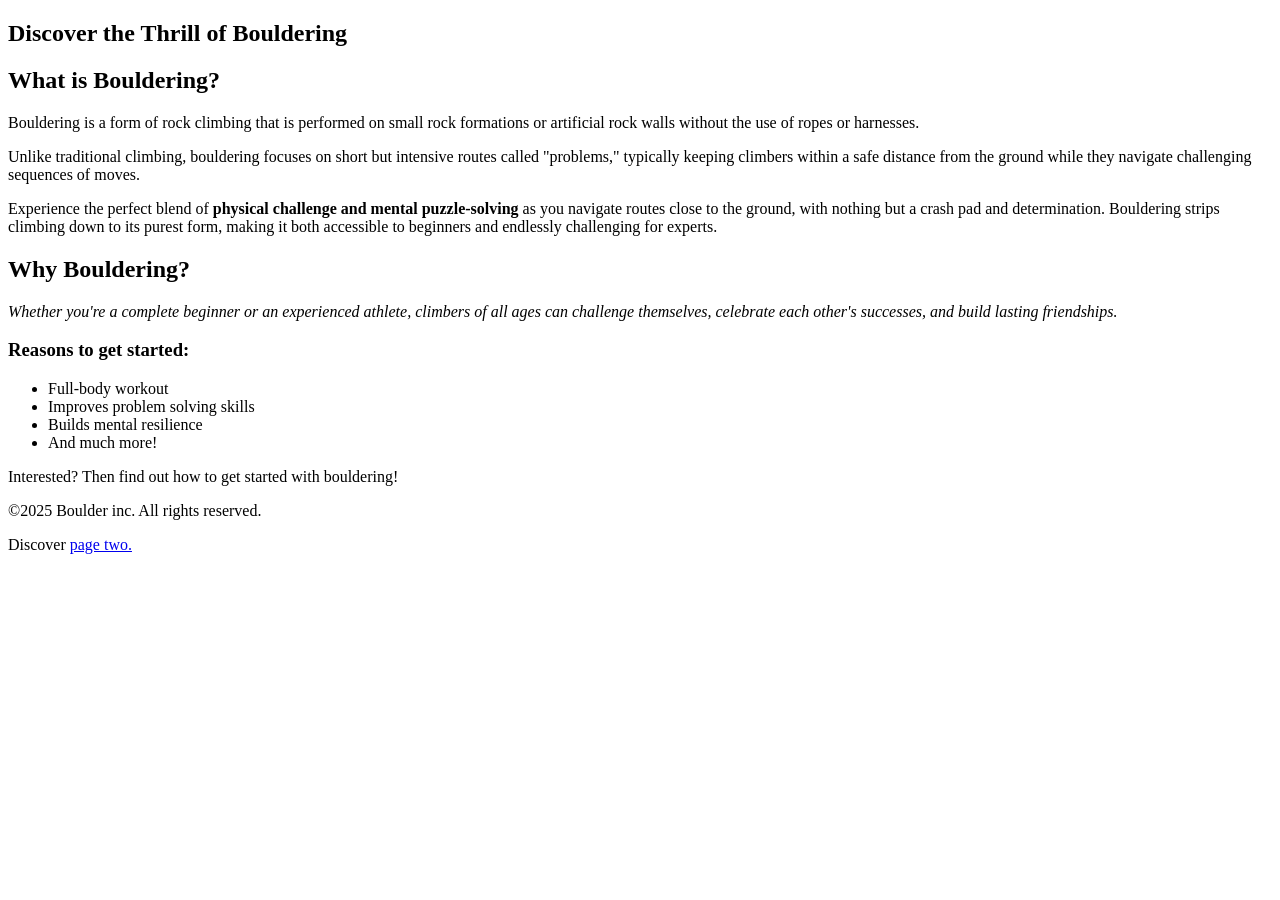
==== index.html @ ce85f535 "learn git" ====
<!DOCTYPE html>
<html>
    <head>
        <title>Website </title>
    </head>
     <body>
    <main> 
        <header>
            <!--logo here-->
        </header>
            <section>
            <h1>Discover the Thrill of Bouldering</h1>
            
        </section>
        <section>
            <h2>What is Bouldering?</h2>
        
                <p>Bouldering is a form of rock climbing that is performed on small rock formations or artificial rock walls without the use of ropes or harnesses. </p>
                <p>Unlike traditional climbing, bouldering focuses on short but intensive routes called "problems," typically keeping climbers within a safe distance from the ground while they navigate challenging sequences of moves.</p>
                <p>Experience the perfect blend of<strong> physical challenge and mental puzzle-solving </strong>as you navigate routes close to the ground, with nothing but a crash pad and determination. Bouldering strips climbing down to its purest form, making it both accessible to beginners and endlessly challenging for experts.</p>
        </section>
        <section>
            <h2>Why Bouldering?</h2> 
                <p><em>Whether you're a complete beginner or an experienced athlete, climbers of all ages can challenge themselves, celebrate each other's successes, and build lasting friendships.</em></p>
         </section>
         <section>
                <h3>Reasons to get started:</h3>
                    <ul>
                        <li>Full-body workout</li>
                        <li>Improves problem solving skills</li>
                        <li>Builds mental resilience</li>
                        <li>And much more!</li>
                    </ul> 
        </section>
    </main>
        <footer>
            <p>Interested? Then find out how to get started with bouldering!</p>     
            <p>©2025 Boulder inc. All rights reserved.</p>
        </footer>
    
        <p>Discover <a href="gettingstarted.html">page two.</a></p>

   
    </body>

</html>
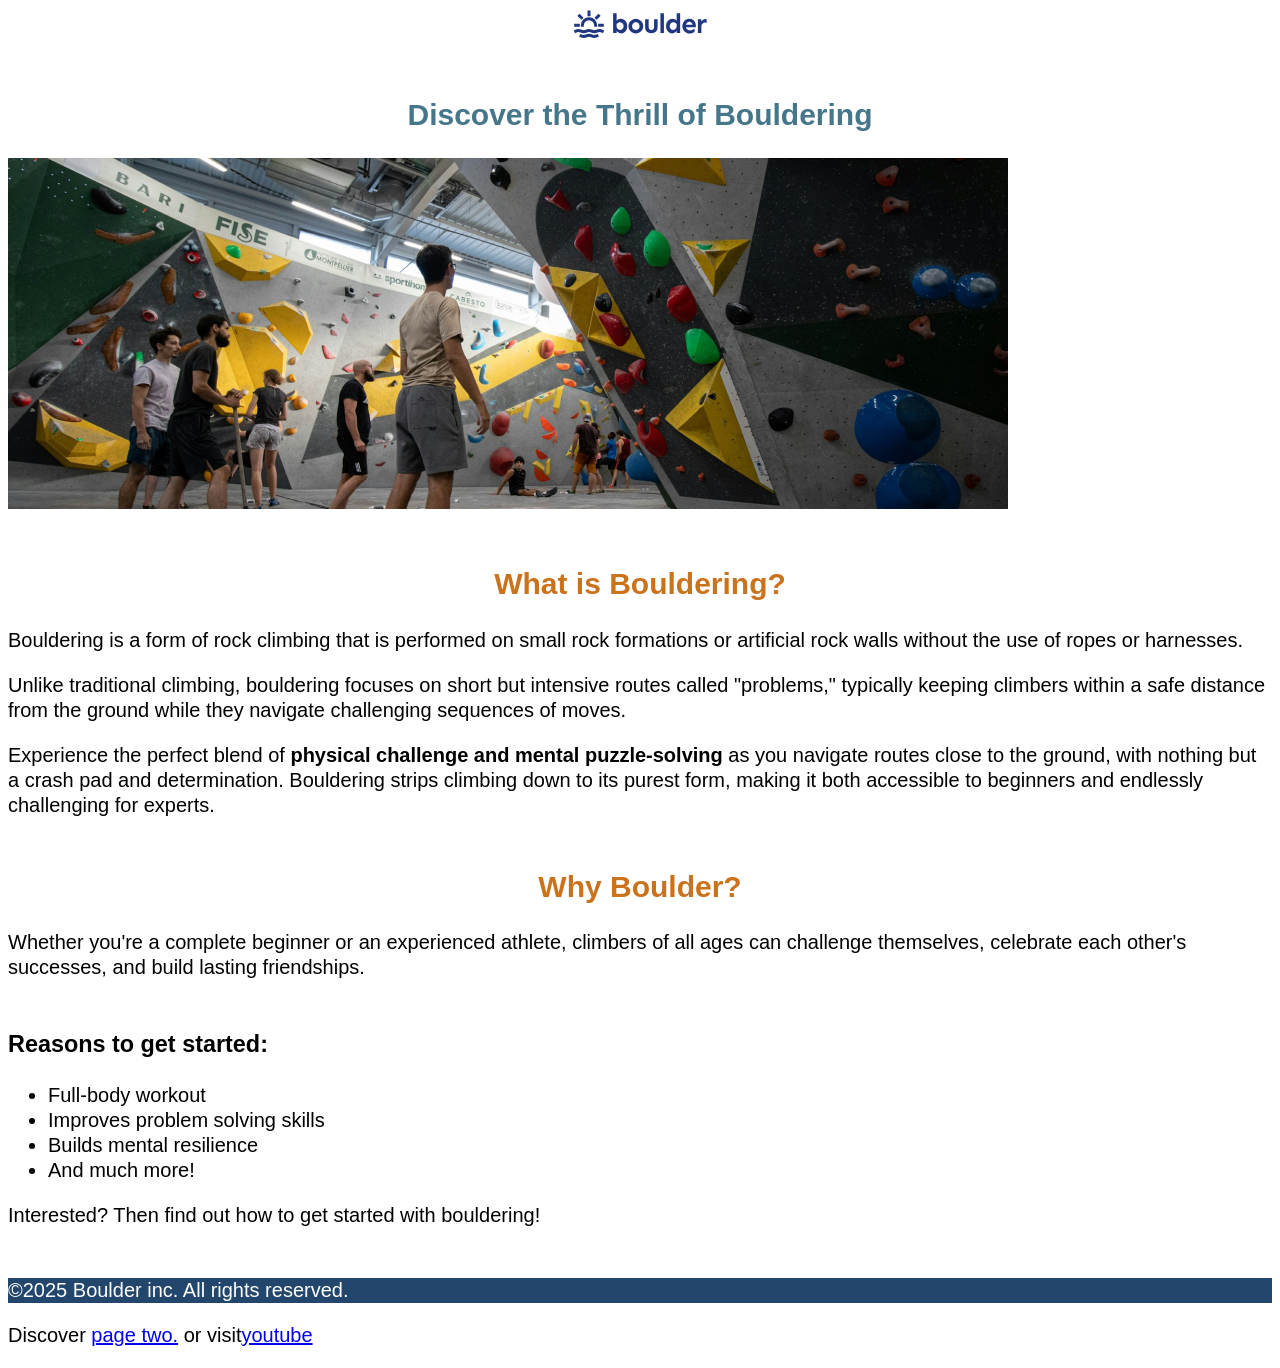
==== commit 779090c2: "added css" ====
--- a/index.html
+++ b/index.html
@@ -2,15 +2,16 @@
 <html>
     <head>
         <title>Website </title>
+        <link href="css/style.css" rel="stylesheet">
     </head>
      <body>
     <main> 
         <header>
-            <!--logo here-->
+            <img src="images/logo.svg" alt="logo">  
         </header>
             <section>
             <h1>Discover the Thrill of Bouldering</h1>
-            
+            <img src="images/bouldering-gym.jpg" alt="gym">
         </section>
         <section>
             <h2>What is Bouldering?</h2>
@@ -20,8 +21,8 @@
                 <p>Experience the perfect blend of<strong> physical challenge and mental puzzle-solving </strong>as you navigate routes close to the ground, with nothing but a crash pad and determination. Bouldering strips climbing down to its purest form, making it both accessible to beginners and endlessly challenging for experts.</p>
         </section>
         <section>
-            <h2>Why Bouldering?</h2> 
-                <p><em>Whether you're a complete beginner or an experienced athlete, climbers of all ages can challenge themselves, celebrate each other's successes, and build lasting friendships.</em></p>
+            <h2>Why Boulder?</h2> 
+                <p>Whether you're a complete beginner or an experienced athlete, climbers of all ages can challenge themselves, celebrate each other's successes, and build lasting friendships.</em></p>
          </section>
          <section>
                 <h3>Reasons to get started:</h3>
@@ -31,16 +32,17 @@
                         <li>Builds mental resilience</li>
                         <li>And much more!</li>
                     </ul> 
+                    <p>Interested? Then find out how to get started with bouldering!</p>
         </section>
     </main>
         <footer>
-            <p>Interested? Then find out how to get started with bouldering!</p>     
+             
             <p>©2025 Boulder inc. All rights reserved.</p>
         </footer>
     
-        <p>Discover <a href="gettingstarted.html">page two.</a></p>
+        
 
    
     </body>
-
+<p>Discover <a href="gettingstarted.html">page two.</a> or visit<a href="https://youtube.com">youtube</a></p>
 </html>
--- a/css/style.css
+++ b/css/style.css
@@ -0,0 +1,27 @@
+body{
+    font-family: sans-serif;
+    font-size: 1.25rem;
+    line-height:1.25;
+
+}
+
+h1{
+    color:#467689;
+    text-align: center;
+    
+    
+}
+h2{
+    text-align: center;
+    color: #cb721c;
+}
+footer{
+    background-color: #22466C;
+    color: #FFFFFF;
+}
+header{
+    text-align: center;
+}
+section{
+   margin-block: 50px;
+}
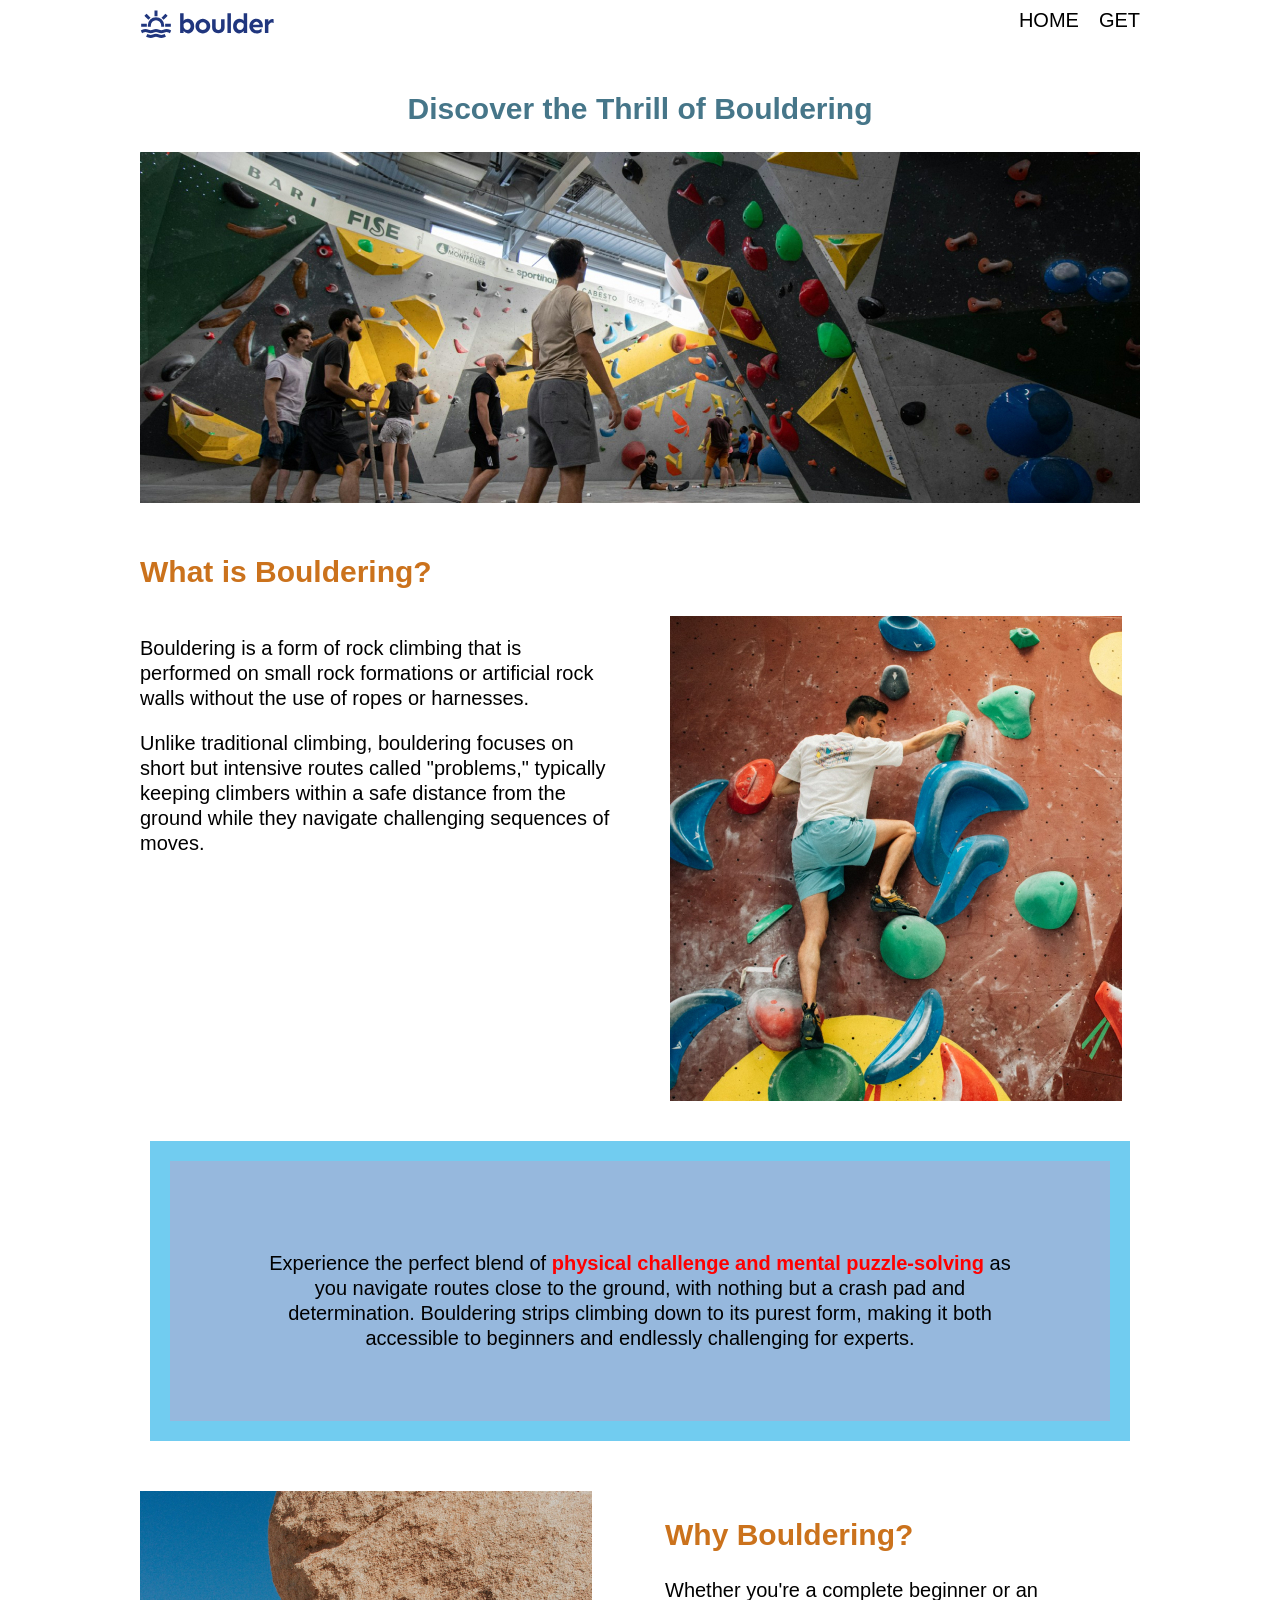
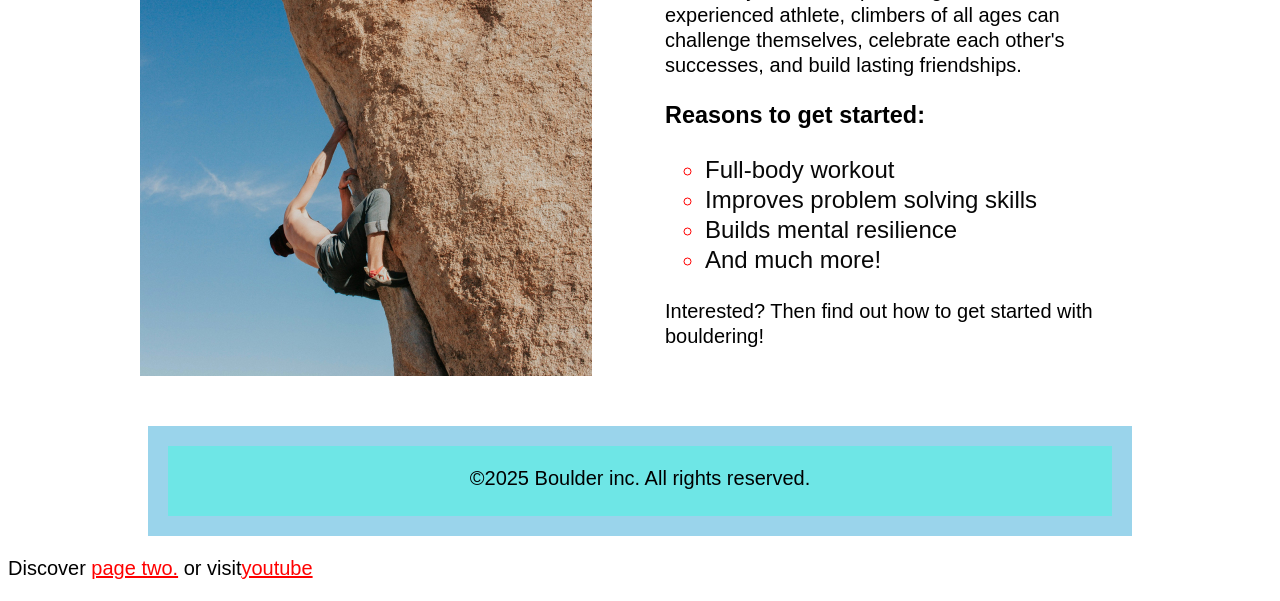
==== commit 7a4d17fb: "html and css" ====
--- a/index.html
+++ b/index.html
@@ -4,35 +4,62 @@
         <title>Website </title>
         <link href="css/style.css" rel="stylesheet">
     </head>
+    <style>
+        p{
+            color: black;
+        }
+
+    </style>
+
+    
      <body>
-    <main> 
+        <div class="wrapper">
+       <main> 
         <header>
             <img src="images/logo.svg" alt="logo">  
+            <nav class="primary-nav" aria-label="Primary navigation">
+                <ul>
+                    <li><a href="index.html">HOME</a></li>
+                    <li><a href="gettingstarted.html">GET</a></li>
+                </ul>
+            </nav>
         </header>
             <section>
+
             <h1>Discover the Thrill of Bouldering</h1>
             <img src="images/bouldering-gym.jpg" alt="gym">
         </section>
         <section>
             <h2>What is Bouldering?</h2>
+            <div class="layout1">
+                <div>
+                <p >Bouldering is a form of rock climbing that is performed on small rock formations or artificial rock walls without the use of ropes or harnesses. </p>
+                <p>Unlike traditional climbing, bouldering focuses on short but intensive routes called "problems," typically keeping climbers within a safe distance from the ground while they navigate challenging sequences of moves.</p>
+                </div>
+                <img src="images/what-is-bouldering.jpg">
+                
+            </div>
+                <p class="bluebox">Experience the perfect blend of<strong> physical challenge and mental puzzle-solving </strong>as you navigate routes close to the ground, with nothing but a crash pad and determination. Bouldering strips climbing down to its purest form, making it both accessible to beginners and endlessly challenging for experts.</p>
+        </section>  
+        <section>
+            <div class="layout2">
+            <img src="images/why-bouldering.jpg">
+            <div>
+            <h2>Why Bouldering?</h2> 
         
-                <p>Bouldering is a form of rock climbing that is performed on small rock formations or artificial rock walls without the use of ropes or harnesses. </p>
-                <p>Unlike traditional climbing, bouldering focuses on short but intensive routes called "problems," typically keeping climbers within a safe distance from the ground while they navigate challenging sequences of moves.</p>
-                <p>Experience the perfect blend of<strong> physical challenge and mental puzzle-solving </strong>as you navigate routes close to the ground, with nothing but a crash pad and determination. Bouldering strips climbing down to its purest form, making it both accessible to beginners and endlessly challenging for experts.</p>
-        </section>
-        <section>
-            <h2>Why Boulder?</h2> 
                 <p>Whether you're a complete beginner or an experienced athlete, climbers of all ages can challenge themselves, celebrate each other's successes, and build lasting friendships.</em></p>
-         </section>
-         <section>
+         
                 <h3>Reasons to get started:</h3>
-                    <ul>
+                    <ul id="list">
                         <li>Full-body workout</li>
                         <li>Improves problem solving skills</li>
                         <li>Builds mental resilience</li>
                         <li>And much more!</li>
                     </ul> 
+                   
                     <p>Interested? Then find out how to get started with bouldering!</p>
+                </div>
+                </div>
         </section>
     </main>
         <footer>
@@ -42,7 +69,7 @@
     
         
 
-   
+        </div>
     </body>
 <p>Discover <a href="gettingstarted.html">page two.</a> or visit<a href="https://youtube.com">youtube</a></p>
 </html>
--- a/css/style.css
+++ b/css/style.css
@@ -1,8 +1,15 @@
+*{
+    box-sizing: border-box;
+}
 body{
     font-family: sans-serif;
     font-size: 1.25rem;
     line-height:1.25;
 
+}
+img{
+    max-inline-size: 100%;
+    display: block;
 }
 
 h1{
@@ -12,16 +19,120 @@
     
 }
 h2{
-    text-align: center;
+    
+    text-align: left;
     color: #cb721c;
 }
-footer{
-    background-color: #22466C;
-    color: #FFFFFF;
+
+.primary-nav ul {
+    list-style: none;
+    margin: 0px;
+    padding: 0px;
+    display: flex;
+    gap: 20px;
+}
+.primary-nav a {
+    color: black;
+    text-decoration: none;
+
+}
+
+.primary-nav a:hover,.primary-nav a:focus-visible{
+    color: #6ee6e6;
 }
 header{
-    text-align: center;
+    display: flex;
+    justify-content: space-between;
 }
 section{
    margin-block: 50px;
 }
+
+.expe{
+    color: rgb(234, 108, 12);
+}
+#list{
+    color: rgb(8, 8, 8);
+    font-size: 1.5rem;
+}
+a{
+    color: red;
+}
+a:visited{
+    color: blue;
+}
+a:hover,a:focus-visible{
+    color: green;
+}
+footer{
+     block-size: 110px;
+    border: #9ad4eb 20px solid;
+    text-align: center;
+    padding:  px;
+    margin:8px;
+    margin-top: 20px;
+    margin-bottom: 20px;
+    background-color: #6ee6e6;
+}
+.two-paragraph{
+    background-color: aqua;
+    color: rgb(234, 64, 152);
+}
+.wrapper{
+
+   max-inline-size: 1000px;
+   margin-inline: auto;
+
+}
+.layout1{
+    display: grid;
+    grid-template-columns: 1fr 1fr;
+    gap: 60px;
+    margin-top: 0px;
+    
+    
+}
+.layout2{
+    display:grid;
+    grid-template-columns: 1fr 1fr;
+    gap:50px;
+
+}
+.bluebox{
+    background-color: #96b8dd;
+    text-align: center;
+   block-size: 300px;
+    border: #71ccf0 20px solid;
+    padding:  90px;
+    margin:10px;
+    margin-top: 40px;
+    margin-bottom: 0px;
+}
+ul{
+    list-style: circle;
+    color:black
+}
+li::marker{
+    color:red
+}
+.bluebox strong{
+    color: red;
+}
+.climber-bg{
+    color: white;
+    padding: 24px;
+    border: #9ad4eb 20px solid;
+    background-image: url(../images/simple-steps.jpg);
+    background-size: cover;
+    background-repeat: no-repeat;
+    background-position: center;
+}
+
+.layout3{
+    display: grid;
+    grid-template-columns: 1fr 1fr;
+    gap: 60px;
+    margin-top: 0px;
+    
+    
+}
